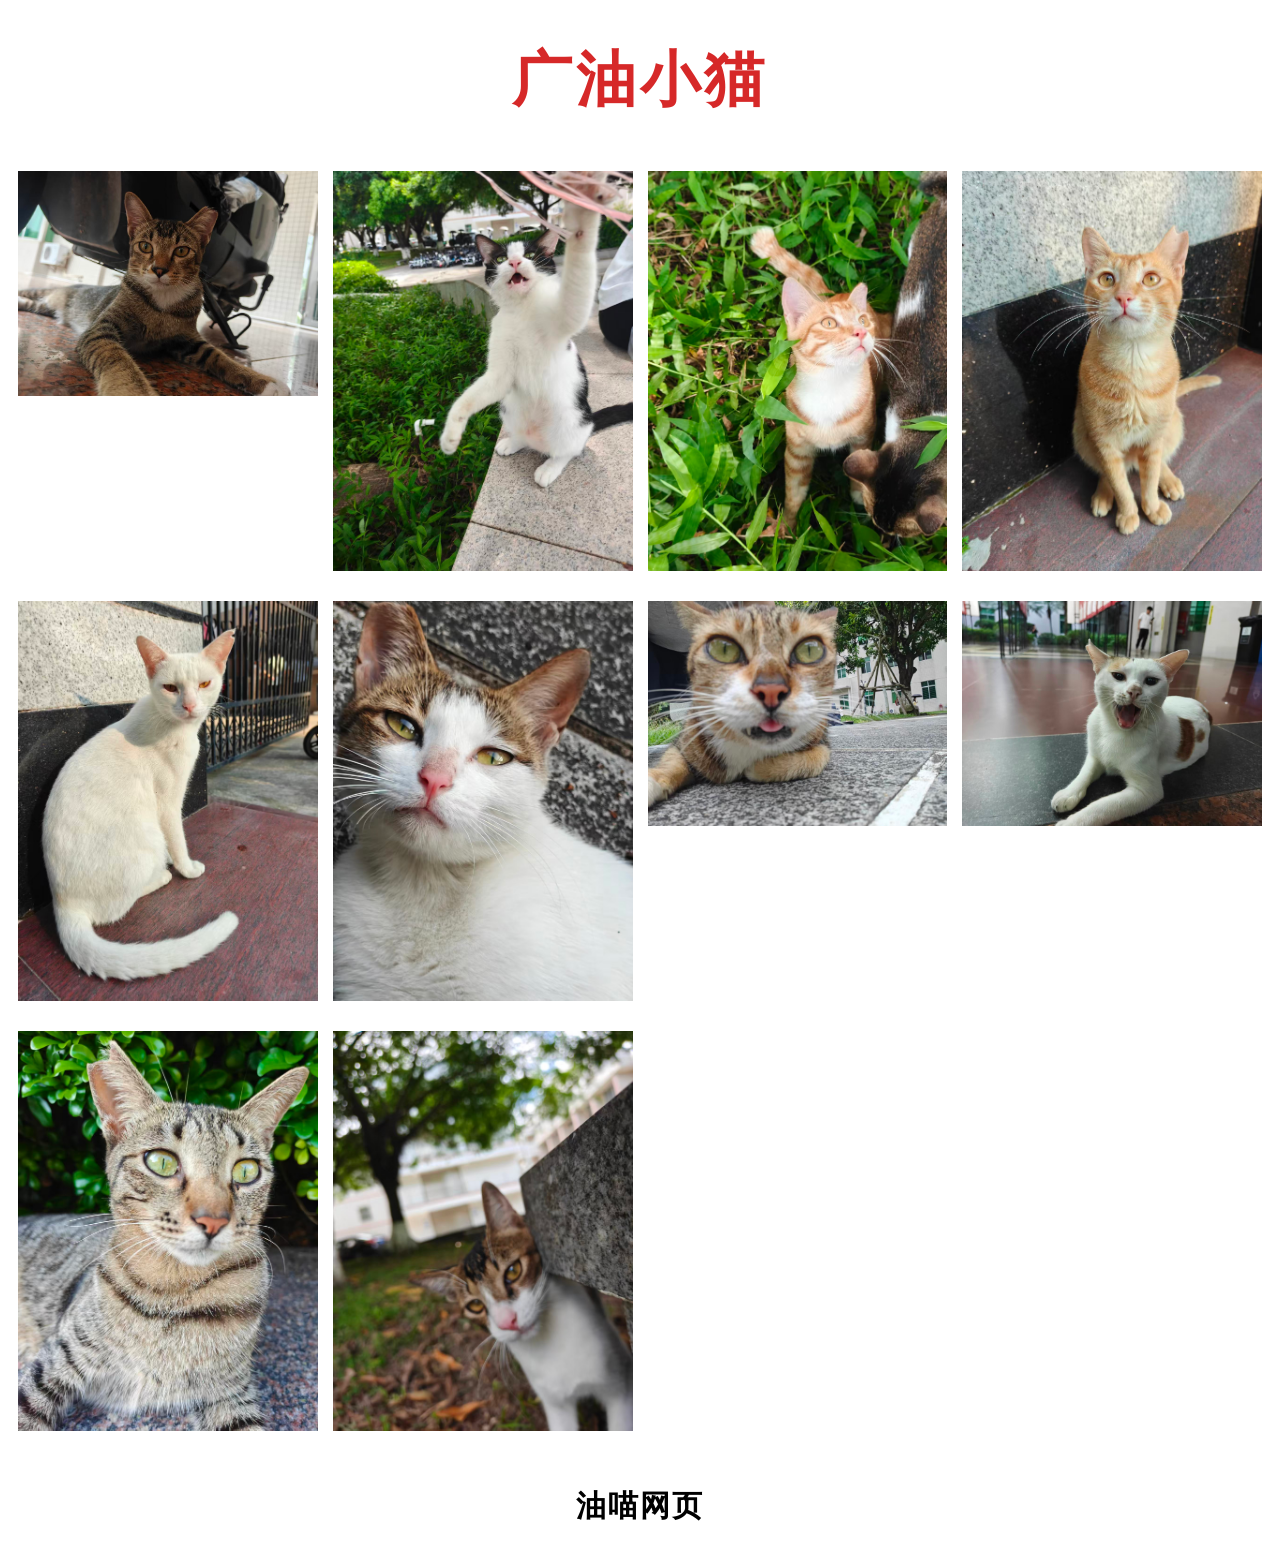
==== index.html @ 885d78d8 "Rename 照片墙.html to index.html" ====
<!DOCTYPE html>
<html lang="zh-CN">
<head>
	<meta charset="utf-8">
	<meta name="viewport" content="width=device-width,initial-scale=1.0">
	<title>这里油只喵</title>
    <link rel="stylesheet" type="text/css" href="img.css">
    <style>
        h1 {
            text-align: center;
            font-size: 60px;
            color: #d62828;
            font-weight: bold;
            letter-spacing: 4px;
        }
        p {
            text-align: center;
            font-size: 30px;
            font-weight: bold;
            letter-spacing: 2px;
        }
	</style>
</head>
<body>
    <h1>广油小猫</h1>
    <div class="pic-box">
        <img src="img/1.jpg" alt="照片1">
        <img src="img/2.jpg" alt="照片2">
        <img src="img/3.jpg" alt="照片3">
        <img src="img/4.jpg" alt="照片4">
        <img src="img/5.jpg" alt="照片5">
        <img src="img/6.jpg" alt="照片6">
        <img src="img/7.jpg" alt="照片7">
        <img src="img/8.jpg" alt="照片8">
        <img src="img/9.jpg" alt="照片9">
        <img src="img/10.jpg" alt="照片10">

        
    </div>
    <p>油喵网页</p>
    
    <div class="img-mask"> // 图片放大
        <img id="bigImg" src="" alt="放大图片">
    </div>
    
    <script>
    const allImg = document.querySelectorAll('.pic-box img');
    const mask = document.querySelector('.img-mask');
    const bigImg = document.getElementById('bigImg');

    allImg.forEach(item => {
        item.onclick = function(){
            bigImg.src = this.src;
            mask.style.display = 'flex';
        }
    })

    mask.onclick = function(){
        mask.style.display = 'none';
    }</script>
</body>
</html>
---- img.css ----
.pic-box {
    padding: 10px;
    display: grid;

    grid-template-columns: repeat(auto-fit, minmax(280px, 1fr));
    gap: 15px;
}

.pic-box img {
    max-width: 100%;
    height: auto;
    display: block;
    margin-bottom: 15px;
    min-width: 280px;
    cursor: pointer;
    transition: 0.2s;
}


.pic-box img:hover {
    transform: scale(1.02);
}
.img-mask {
    display: none;
    position: fixed;
    top: 0;
    left: 0;
    width: 100vw;
    height: 100vh;
    background: rgba(0,0,0,0.9);
    z-index: 999;
    align-items: center;
    justify-content: center;
}
    .img-mask img {
        max-width: 90%;
        max-height: 90vh;
        object-fit: contain;
    }
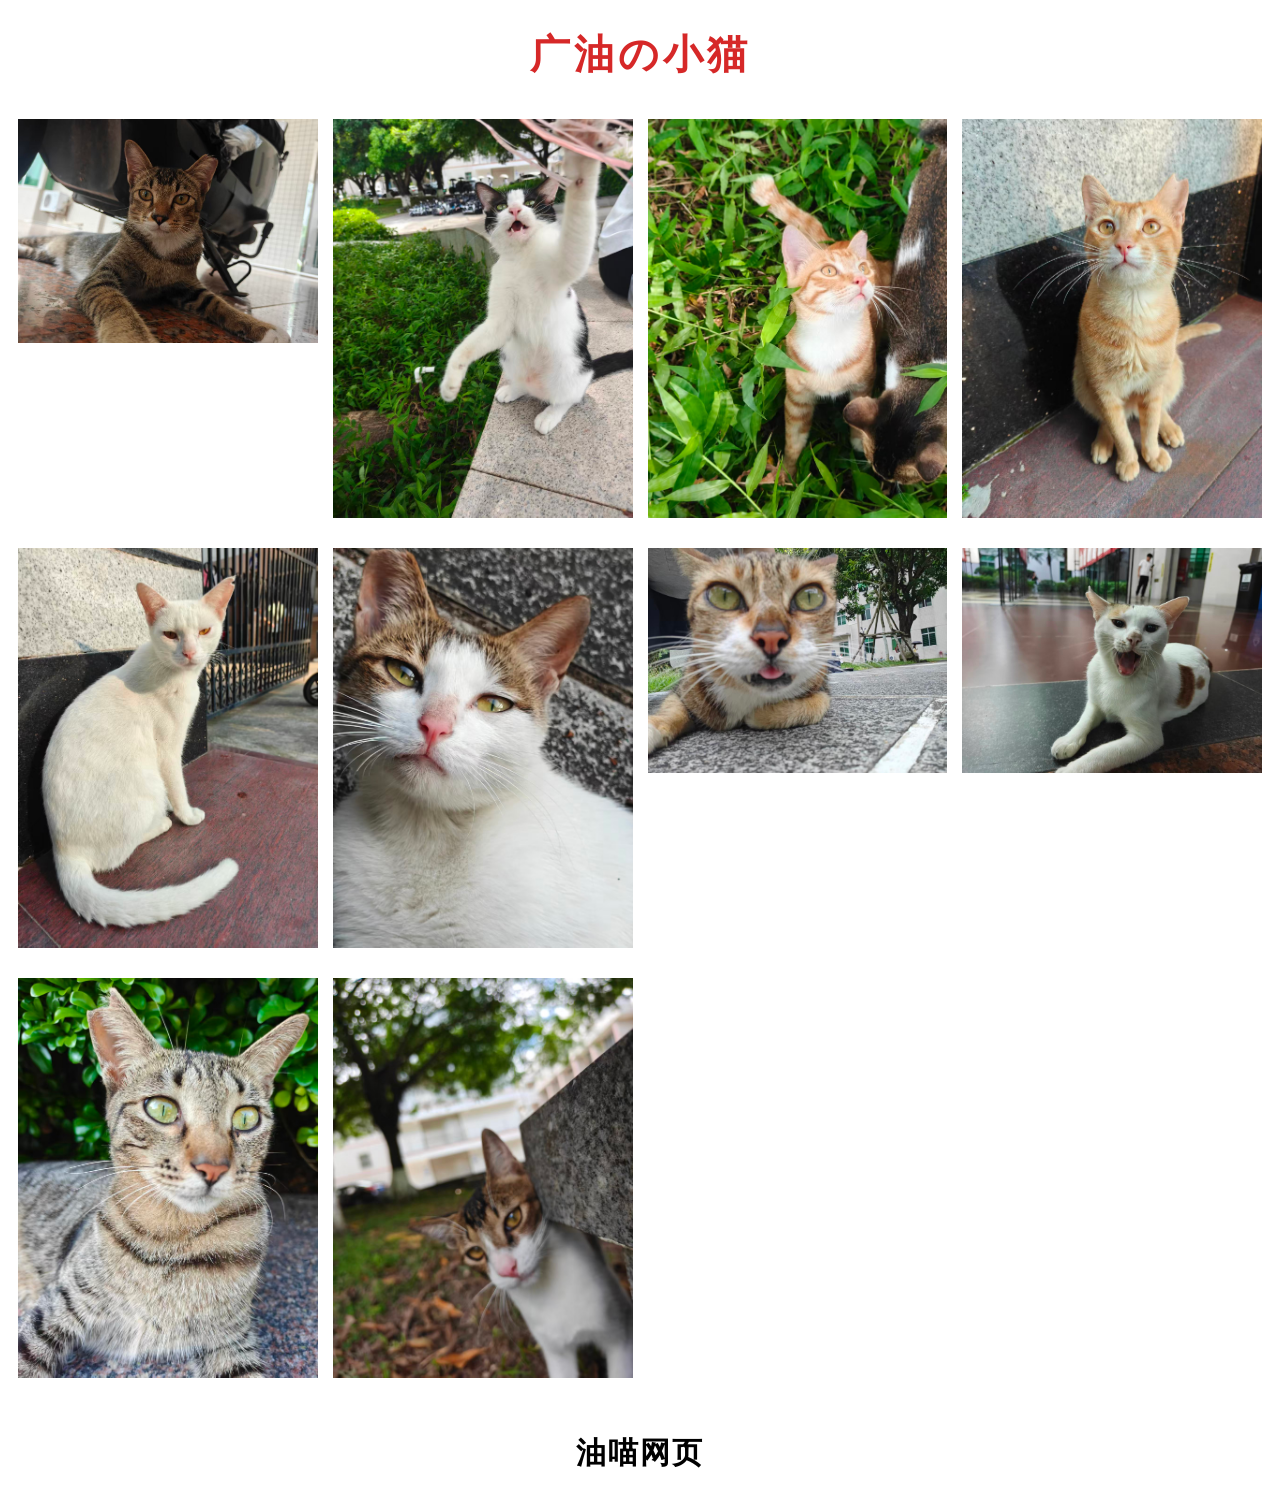
==== commit 054b5f71: "Update index.html" ====
--- a/index.html
+++ b/index.html
@@ -8,7 +8,7 @@
     <style>
         h1 {
             text-align: center;
-            font-size: 60px;
+            font-size: 40px;
             color: #d62828;
             font-weight: bold;
             letter-spacing: 4px;
@@ -22,7 +22,7 @@
 	</style>
 </head>
 <body>
-    <h1>广油小猫</h1>
+    <h1>广油の小猫</h1>
     <div class="pic-box">
         <img src="img/1.jpg" alt="照片1">
         <img src="img/2.jpg" alt="照片2">
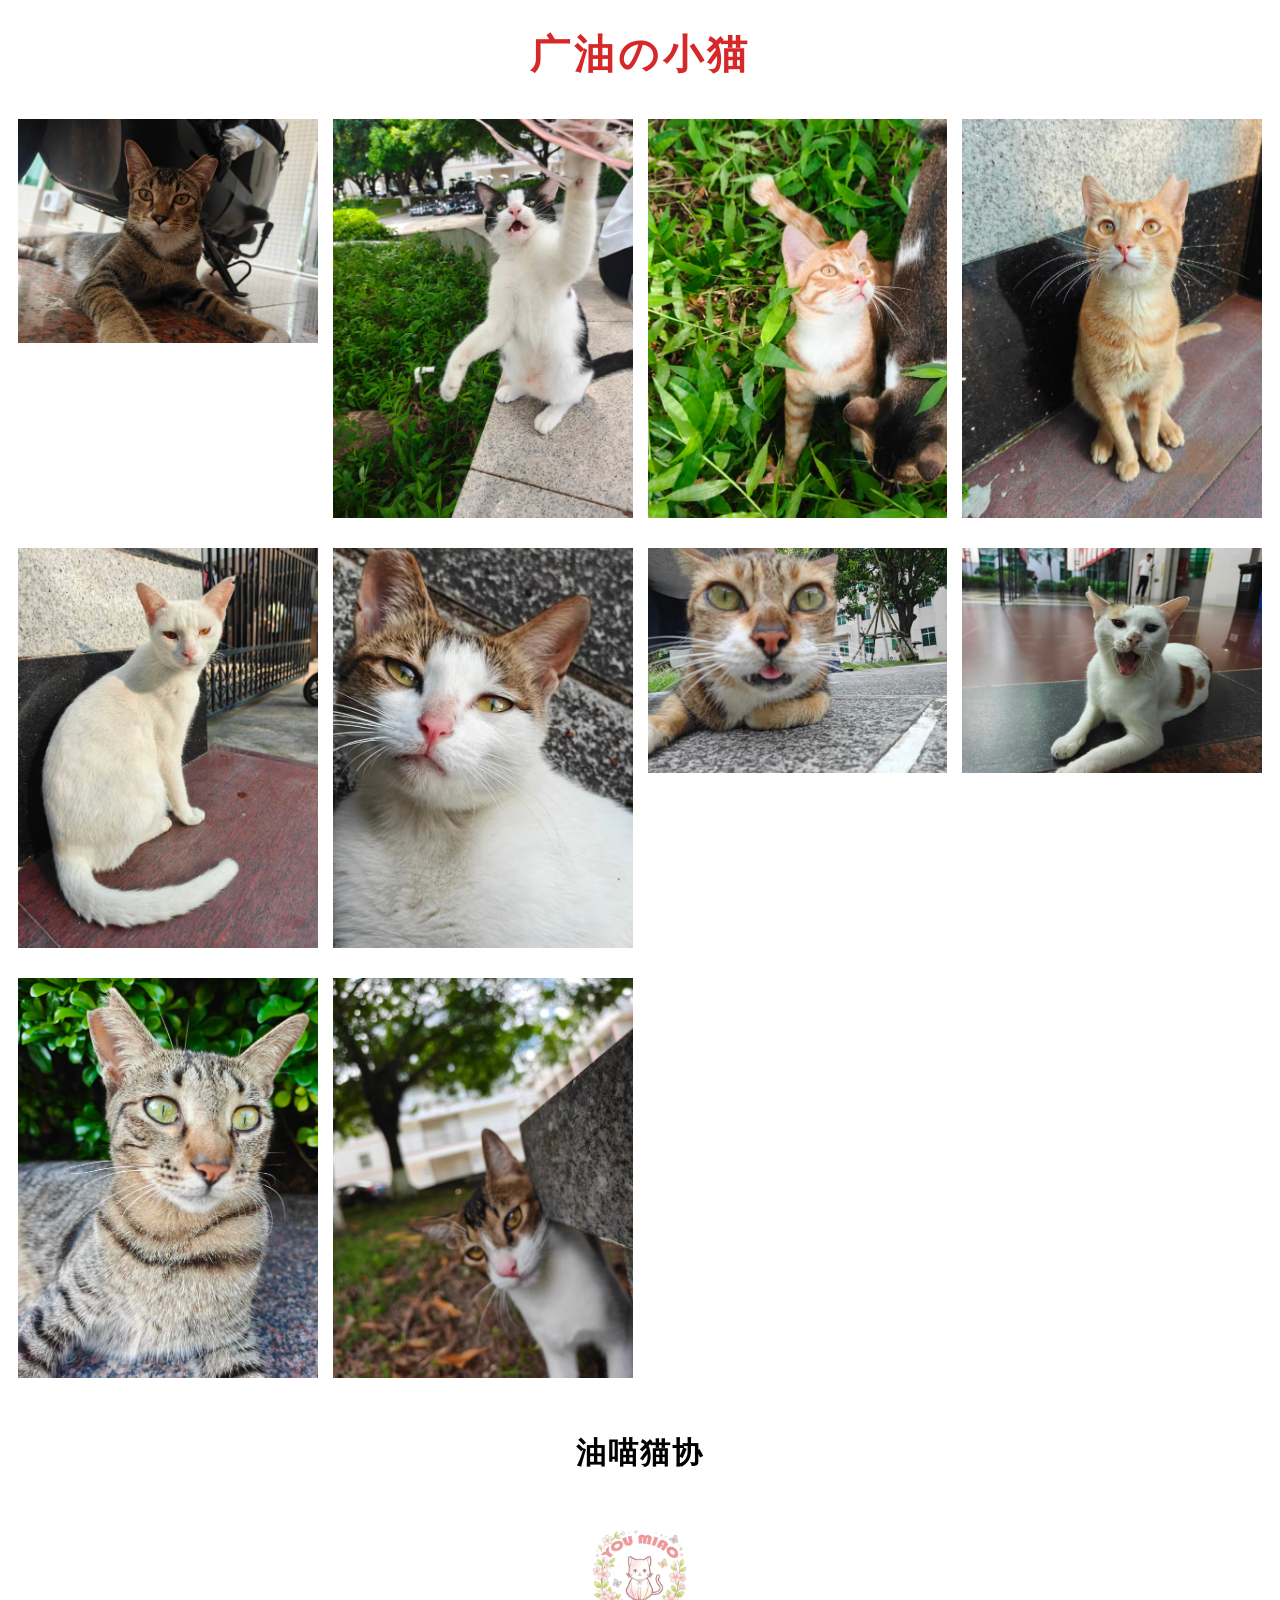
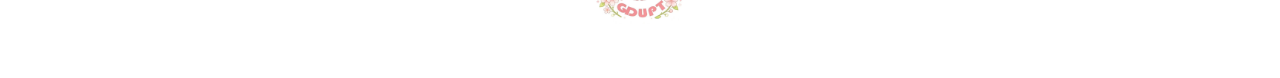
==== commit 142f3d3d: "Add files via upload" ====
--- a/index.html
+++ b/index.html
@@ -1,7 +1,8 @@
 <!DOCTYPE html>
 <html lang="zh-CN">
 <head>
-	<meta charset="utf-8">
+	<link rel = "icon" href="img/icon.ico" type="image/x-icon">
+    <meta charset="utf-8">
 	<meta name="viewport" content="width=device-width,initial-scale=1.0">
 	<title>这里油只喵</title>
     <link rel="stylesheet" type="text/css" href="img.css">
@@ -37,16 +38,60 @@
 
         
     </div>
-    <p>油喵网页</p>
+    
+    <p>
+        油喵猫协
+    </p>
     
     <div class="img-mask"> // 图片放大
         <img id="bigImg" src="" alt="放大图片">
     </div>
     
+    <div style="text-align:center; margin:50px 0;">
+        <div style="position:relative; display:inline-block;">
+            <img id="shehui" src="./img/icon.jpg" alt="社徽" style="width:100px; cursor:pointer;transition: transform 0.3s ease;">
+
+            <span style="visibility:hidden;  opacity:0;position:absolute; bottom:110%; left:50%; transform:translateX(-50%); background:#d62828; color:white; padding:6px 12px; border-radius:6px; white-space:nowrap; transition:0.3s; font-size:14px;">
+                加入我们！
+            </span>
+        </div>
+    </div>
+    
+    <div id="mask2" style="display:none;position:fixed;top:0;left:0;width:100%;height:100%;background:rgba(0,0,0,0.5);z-index:999;text-align:center;">
+        <img id="join" src="./img/join.jpg" alt="加入我们！" style="max-width:90%; max-height:90vh; margin-top:5vh;">
+    </div>
+
+
     <script>
+    const shehui = document.getElementById('shehui');
+    const join = document.getElementById('join');
+    const mask2 = document.getElementById('mask2');
+    const tip = shehui.nextElementSibling;
+
     const allImg = document.querySelectorAll('.pic-box img');
     const mask = document.querySelector('.img-mask');
     const bigImg = document.getElementById('bigImg');
+    
+    shehui.onmouseenter = function(){
+        tip.style.visibility = "visible";
+        tip.style.opacity = "1";
+        shehui.style.transform = "scale(1.1)";
+    }
+
+    shehui.onmouseleave = function(){
+        tip.style.visibility = "hidden";
+        tip.style.opacity = "0";
+        shehui.style.transform = "scale(1)";
+    }
+
+    
+    
+    shehui.onclick = function(){
+        mask2.style.display = 'block';
+    }
+    mask2.onclick = function(){
+        mask2.style.display = 'none';
+    }
 
     allImg.forEach(item => {
         item.onclick = function(){
@@ -57,6 +102,7 @@
 
     mask.onclick = function(){
         mask.style.display = 'none';
+
     }</script>
 </body>
-</html>
+</html>
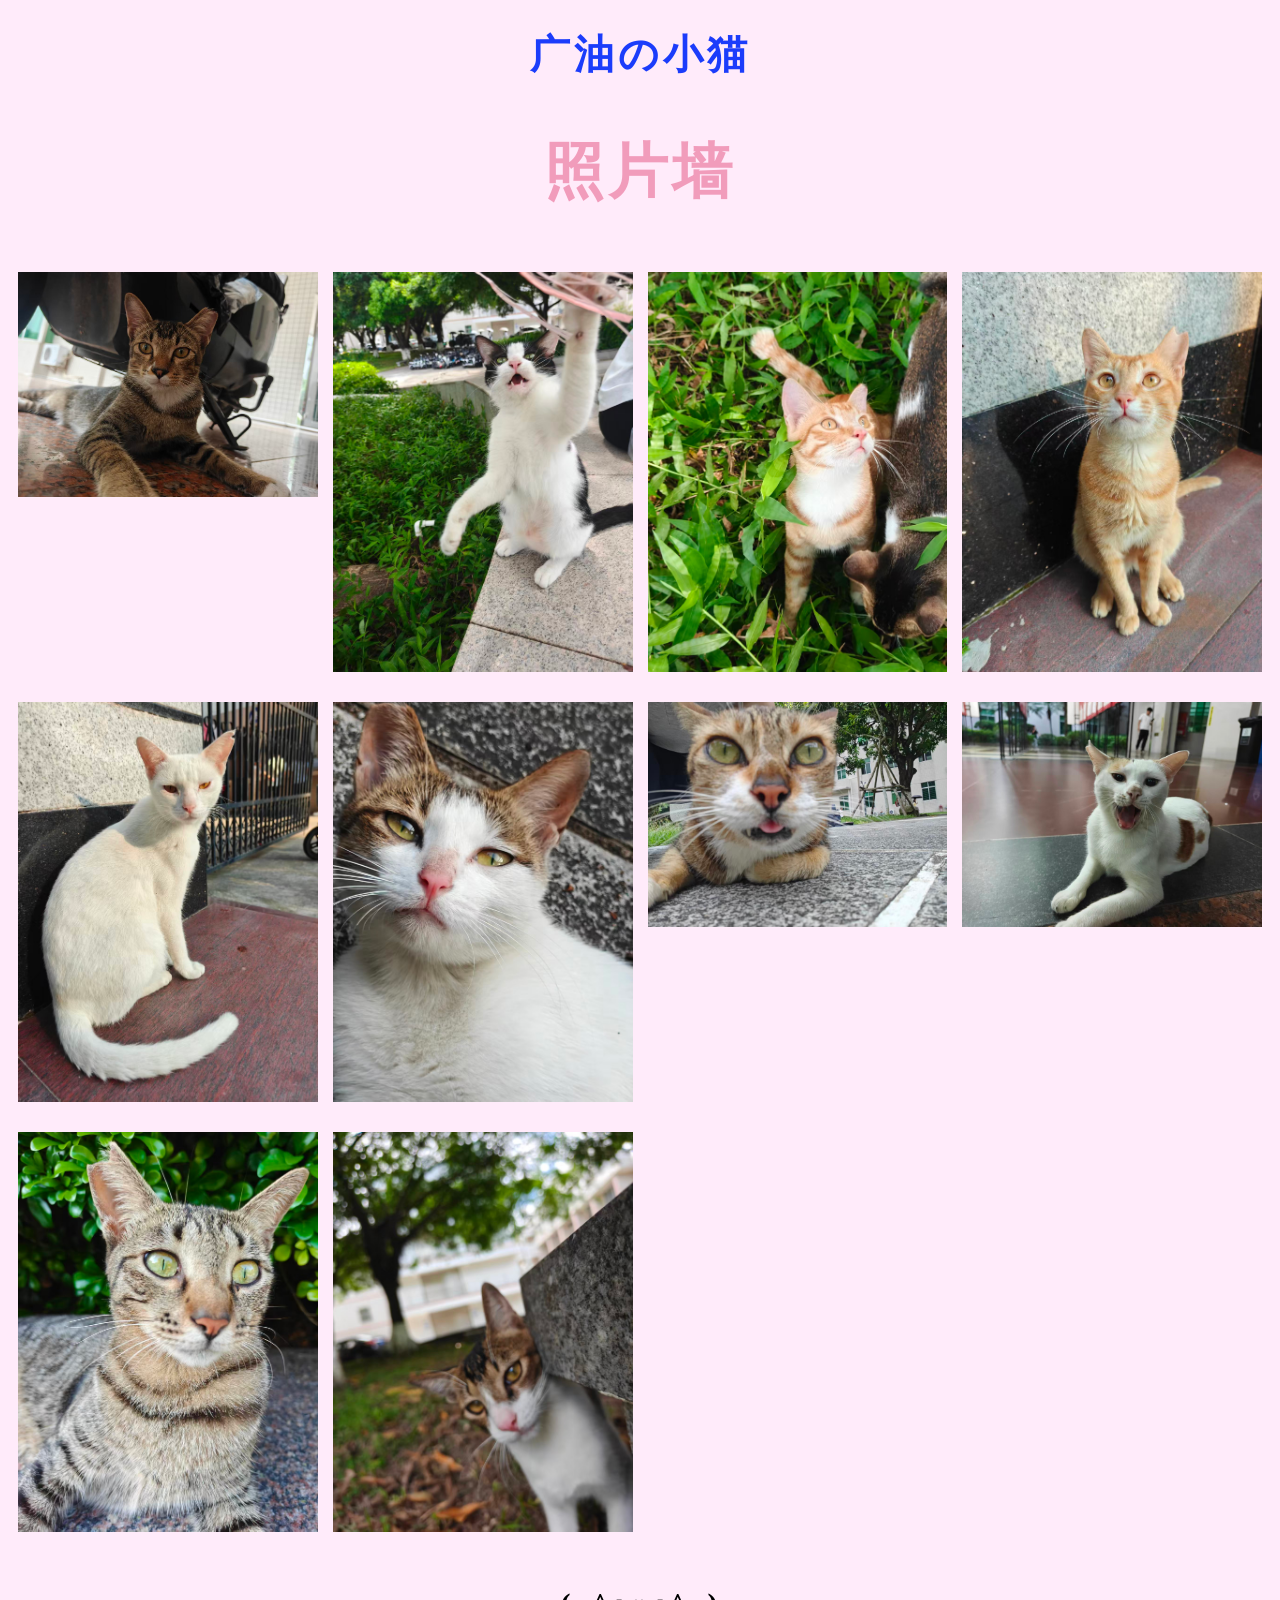
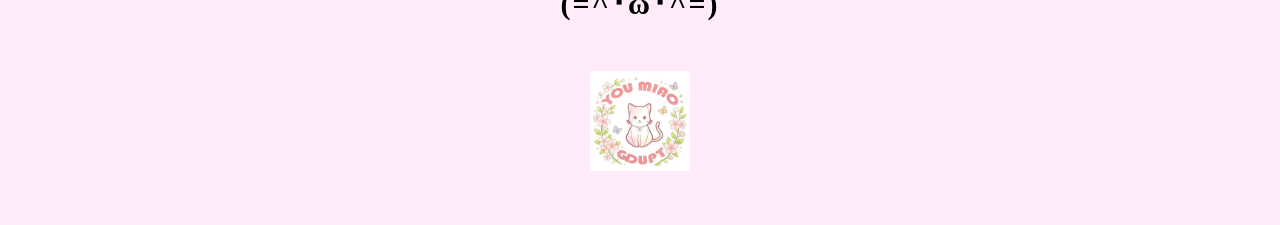
==== commit e60707ac: "Add files via upload" ====
--- a/index.html
+++ b/index.html
@@ -10,7 +10,14 @@
         h1 {
             text-align: center;
             font-size: 40px;
-            color: #d62828;
+            color: #1b3cfb;
+            font-weight: bold;
+            letter-spacing: 4px;
+        }
+        h2 {
+            text-align: center;
+            font-size: 60px;
+            color: #F19CBB;
             font-weight: bold;
             letter-spacing: 4px;
         }
@@ -22,8 +29,10 @@
         }
 	</style>
 </head>
-<body>
+<body style="background-color: #ffebfa;">
     <h1>广油の小猫</h1>
+    <h2>照片墙</h2>
+    
     <div class="pic-box">
         <img src="img/1.jpg" alt="照片1">
         <img src="img/2.jpg" alt="照片2">
@@ -40,16 +49,16 @@
     </div>
     
     <p>
-        油喵猫协
+        (=^･ω･^=)
     </p>
     
-    <div class="img-mask"> // 图片放大
+    <div class="img-mask">
         <img id="bigImg" src="" alt="放大图片">
     </div>
     
     <div style="text-align:center; margin:50px 0;">
         <div style="position:relative; display:inline-block;">
-            <img id="shehui" src="./img/icon.jpg" alt="社徽" style="width:100px; cursor:pointer;transition: transform 0.3s ease;">
+            <img id="shehui" src="./img/icon.jpg" alt="社徽" style="width:100px; cursor:zoom-in;transition: transform 0.3s ease;">
 
             <span style="visibility:hidden;  opacity:0;position:absolute; bottom:110%; left:50%; transform:translateX(-50%); background:#d62828; color:white; padding:6px 12px; border-radius:6px; white-space:nowrap; transition:0.3s; font-size:14px;">
                 加入我们！
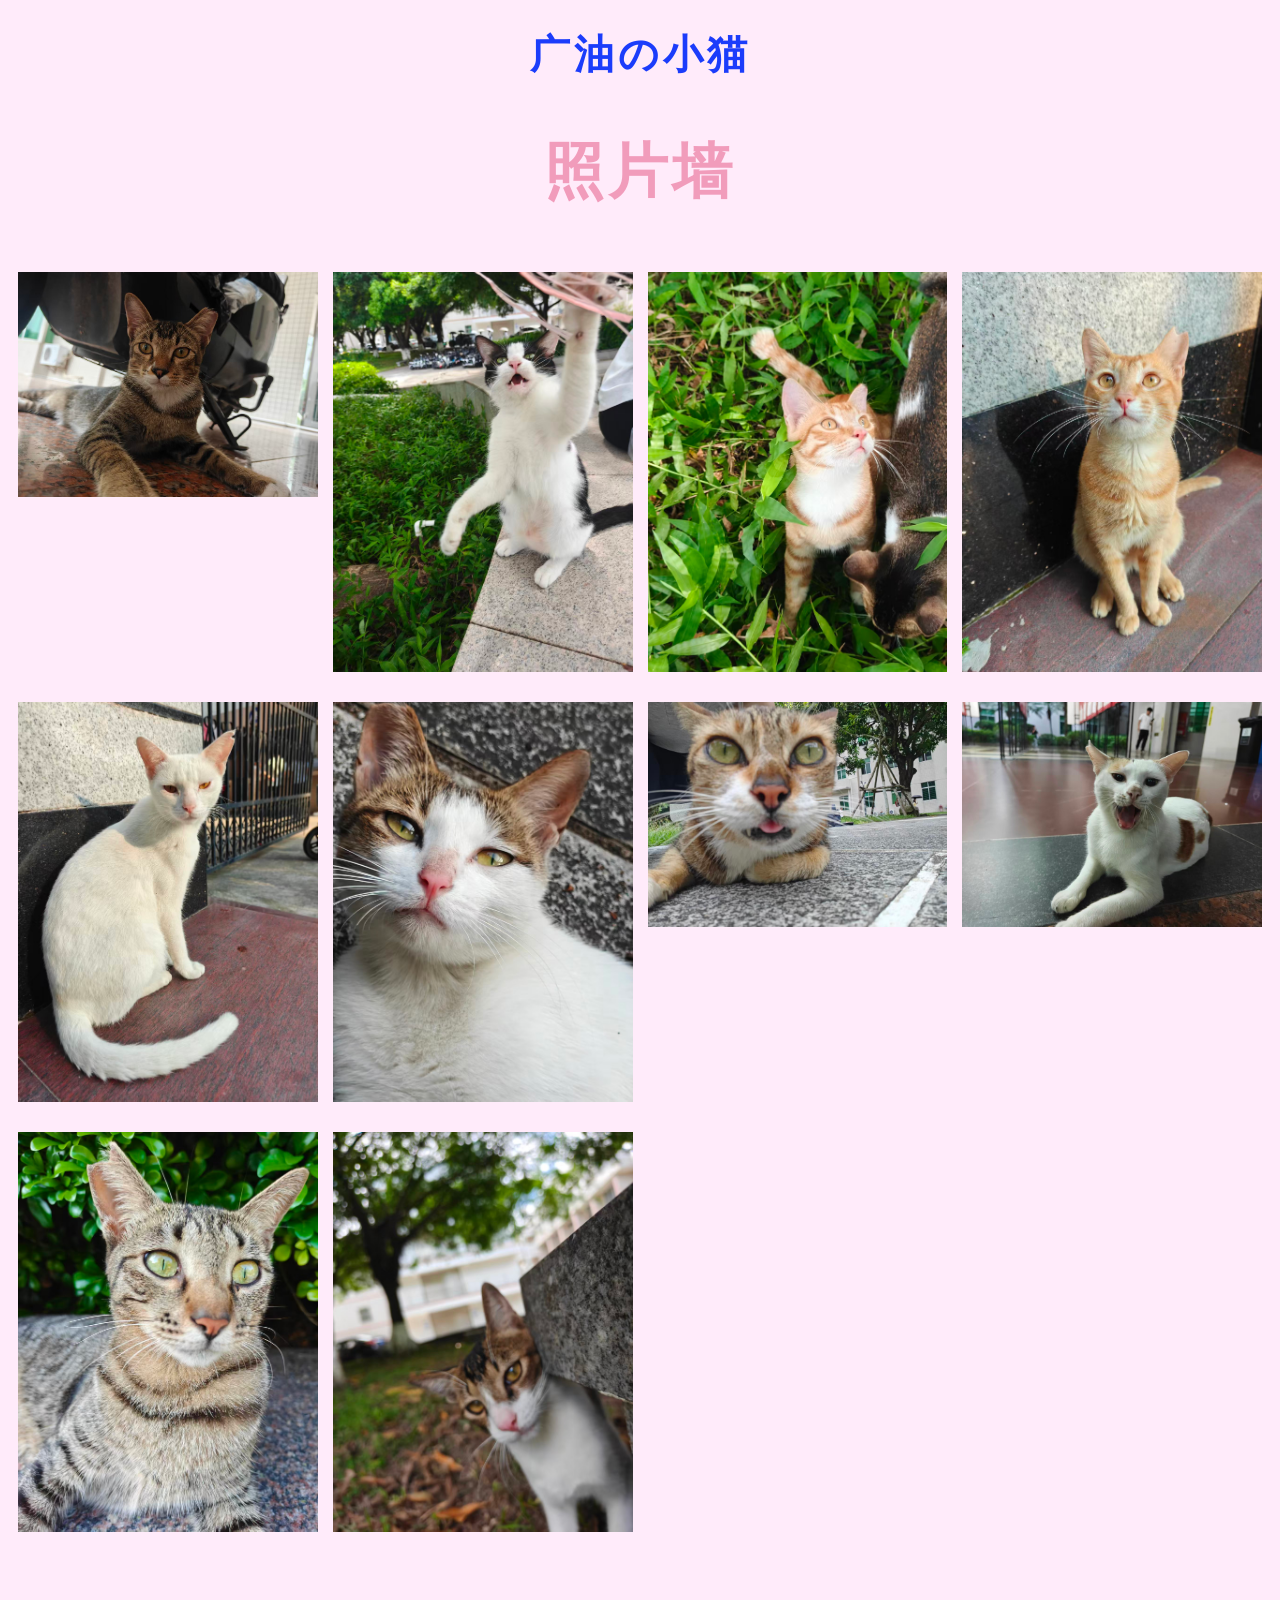
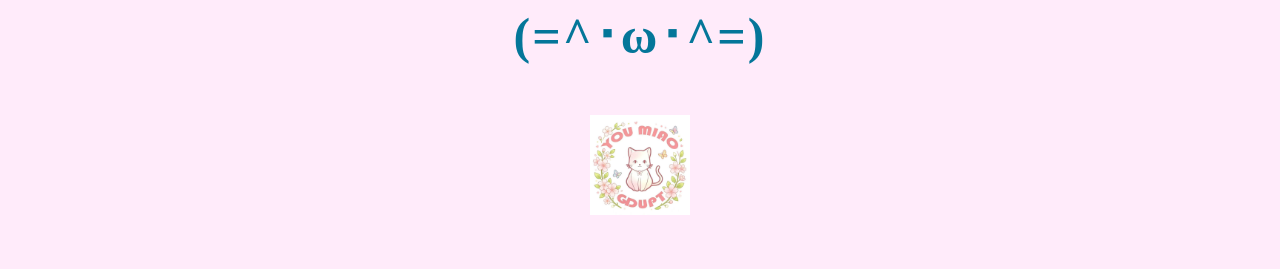
==== commit d90506ff: "Add files via upload" ====
--- a/index.html
+++ b/index.html
@@ -23,8 +23,9 @@
         }
         p {
             text-align: center;
-            font-size: 30px;
+            font-size: 50px;
             font-weight: bold;
+            color: #047699;
             letter-spacing: 2px;
         }
 	</style>
@@ -58,9 +59,9 @@
     
     <div style="text-align:center; margin:50px 0;">
         <div style="position:relative; display:inline-block;">
-            <img id="shehui" src="./img/icon.jpg" alt="社徽" style="width:100px; cursor:zoom-in;transition: transform 0.3s ease;">
+            <img id="shehui" src="./img/icon.jpg" alt="社徽" style="width:100px; cursor:zoom-in;transition: transform 0.5s ease;">
 
-            <span style="visibility:hidden;  opacity:0;position:absolute; bottom:110%; left:50%; transform:translateX(-50%); background:#d62828; color:white; padding:6px 12px; border-radius:6px; white-space:nowrap; transition:0.3s; font-size:14px;">
+            <span style="visibility:hidden;  opacity:0;position:absolute; bottom:110%; left:50%; transform:translateX(-50%); background:#d62828; color:white; padding:6px 12px; border-radius:6px; white-space:nowrap; transition:0.5s; font-size:14px;">
                 加入我们！
             </span>
         </div>
@@ -84,7 +85,7 @@
     shehui.onmouseenter = function(){
         tip.style.visibility = "visible";
         tip.style.opacity = "1";
-        shehui.style.transform = "scale(1.1)";
+        shehui.style.transform = "scale(1.5)";
     }
 
     shehui.onmouseleave = function(){
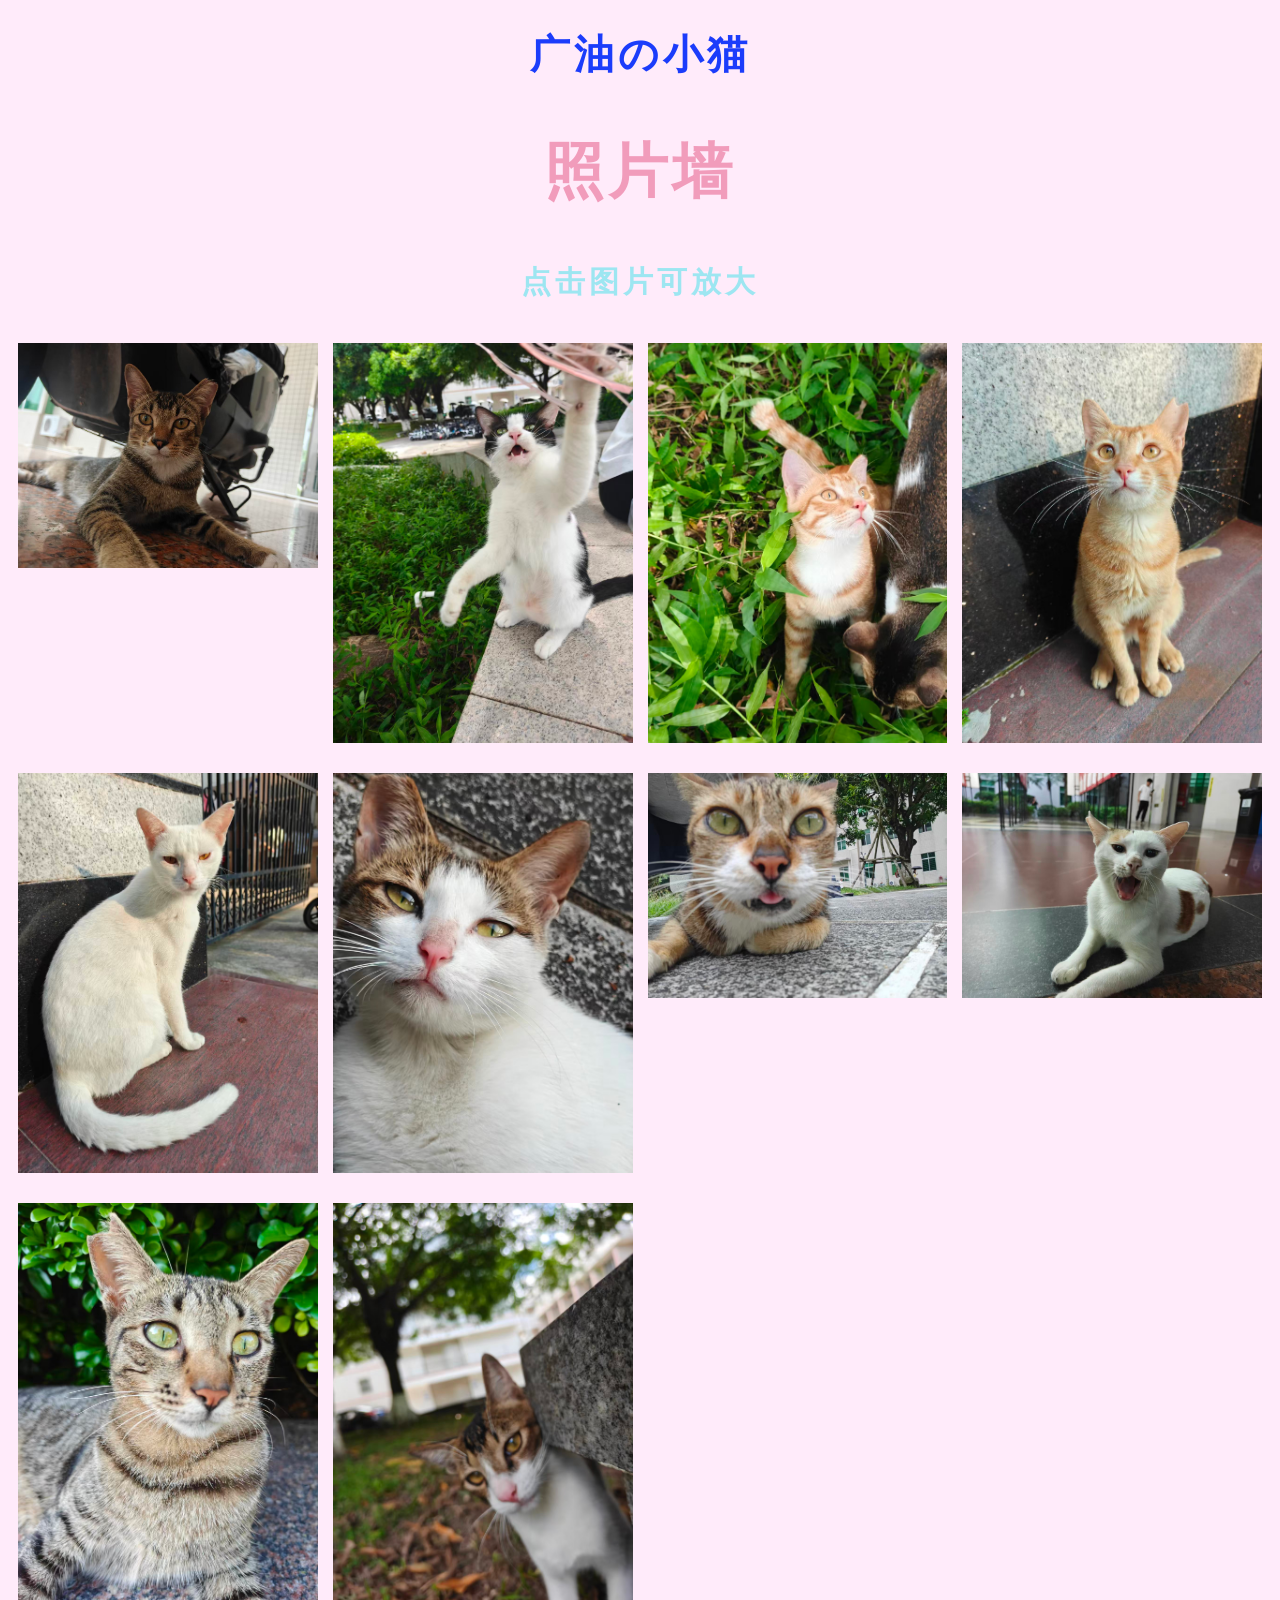
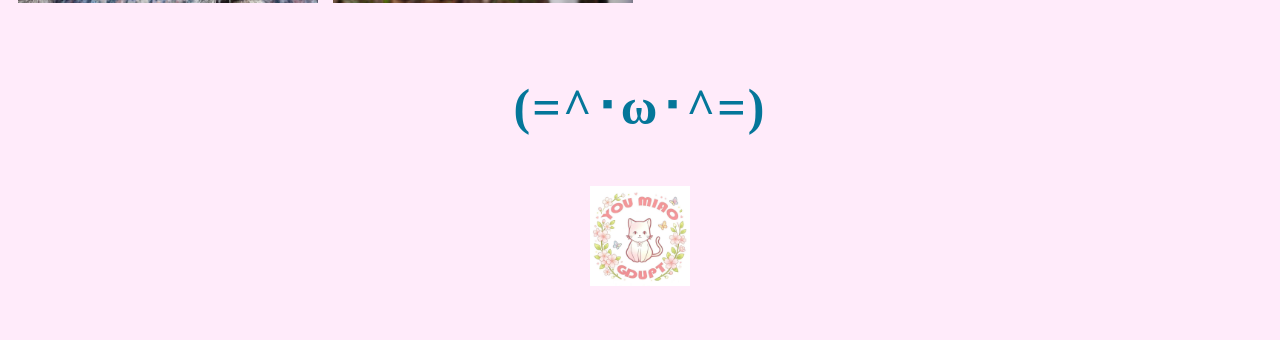
==== commit 8aaab6b4: "Add files via upload" ====
--- a/index.html
+++ b/index.html
@@ -21,6 +21,14 @@
             font-weight: bold;
             letter-spacing: 4px;
         }
+        h3 {
+            text-align: center;
+            font-size: 30px;
+            color: #9DE6F1;
+            font-weight: bold;
+            letter-spacing: 4px;
+        }
+
         p {
             text-align: center;
             font-size: 50px;
@@ -33,6 +41,7 @@
 <body style="background-color: #ffebfa;">
     <h1>广油の小猫</h1>
     <h2>照片墙</h2>
+    <h3>点击图片可放大</h3>
     
     <div class="pic-box">
         <img src="img/1.jpg" alt="照片1">
--- a/img.css
+++ b/img.css
@@ -12,13 +12,13 @@
     display: block;
     margin-bottom: 15px;
     min-width: 280px;
-    cursor: pointer;
-    transition: 0.2s;
+    cursor: zoom-in;
+    transition: 0.1s;
 }
 
 
 .pic-box img:hover {
-    transform: scale(1.02);
+    transform: scale(1.1);
 }
 .img-mask {
     display: none;
@@ -27,7 +27,7 @@
     left: 0;
     width: 100vw;
     height: 100vh;
-    background: rgba(0,0,0,0.9);
+    background: rgba(0,0,0,0.7);
     z-index: 999;
     align-items: center;
     justify-content: center;
